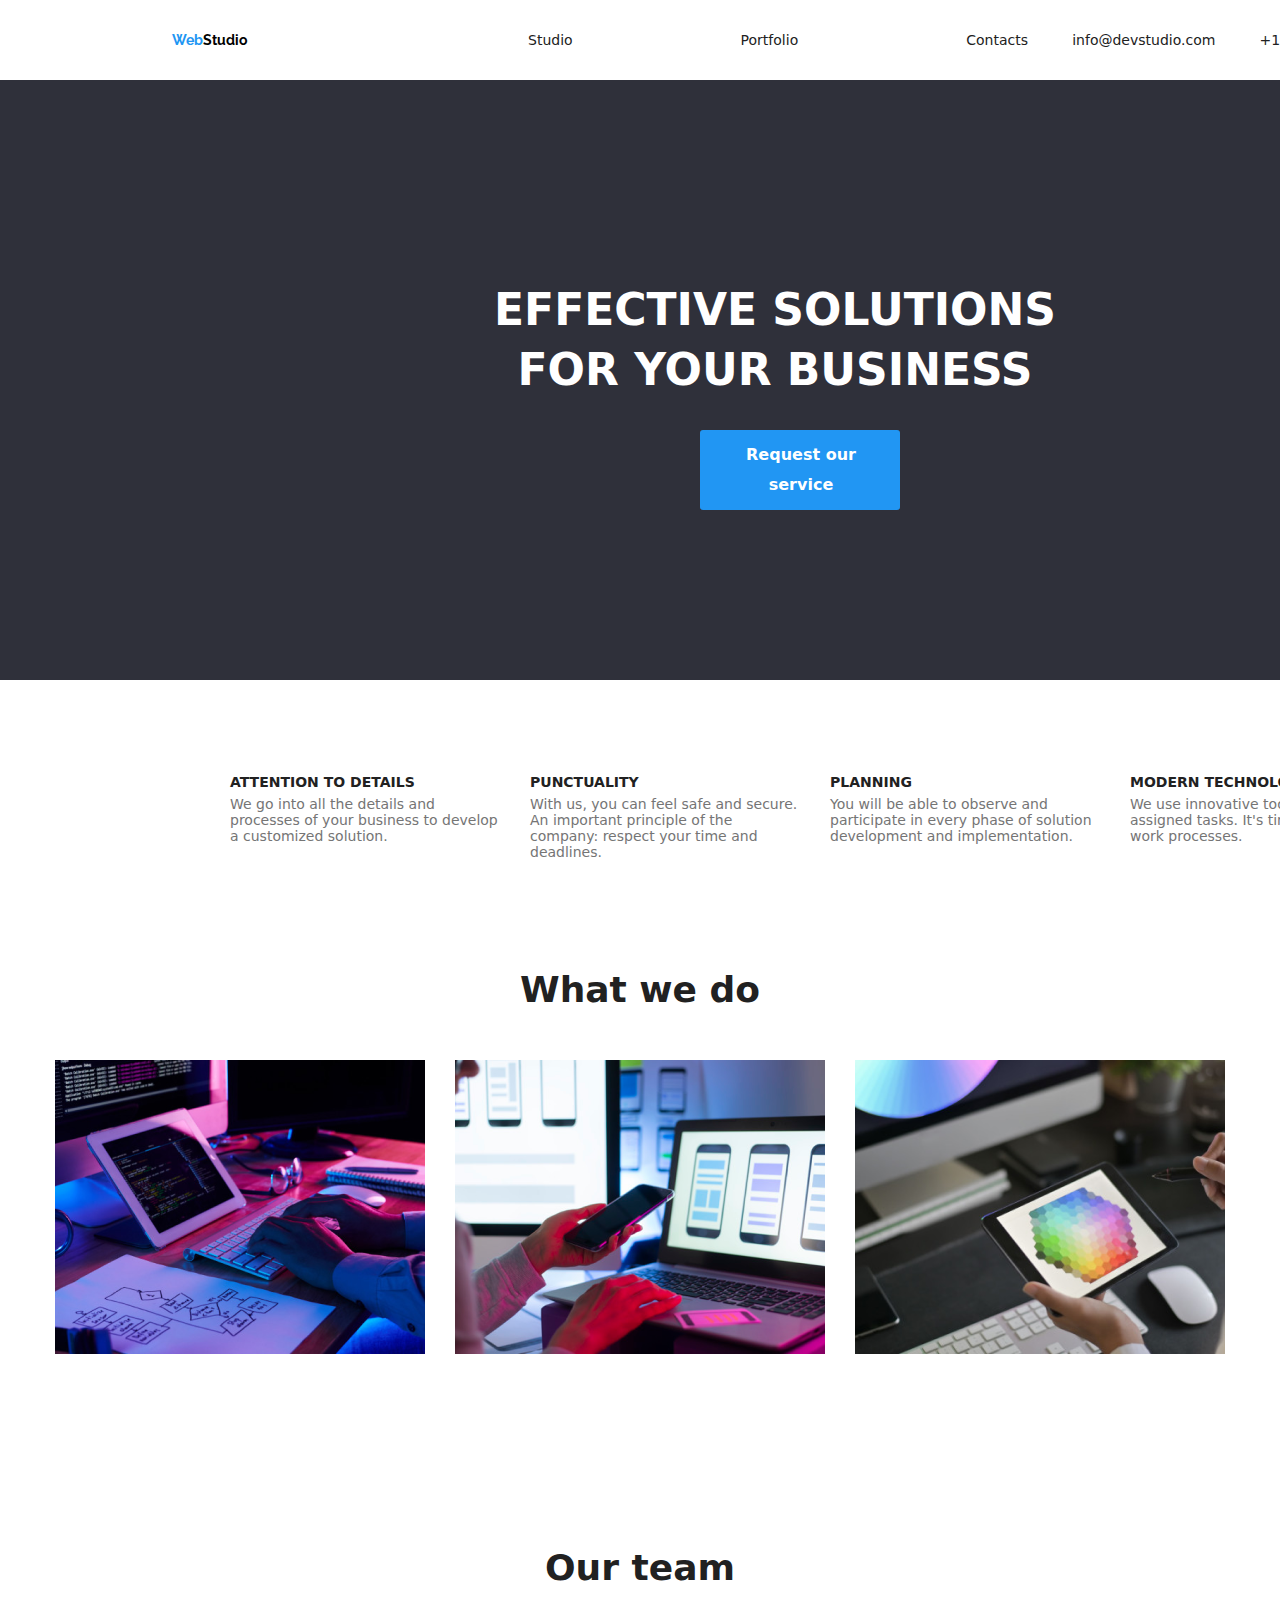
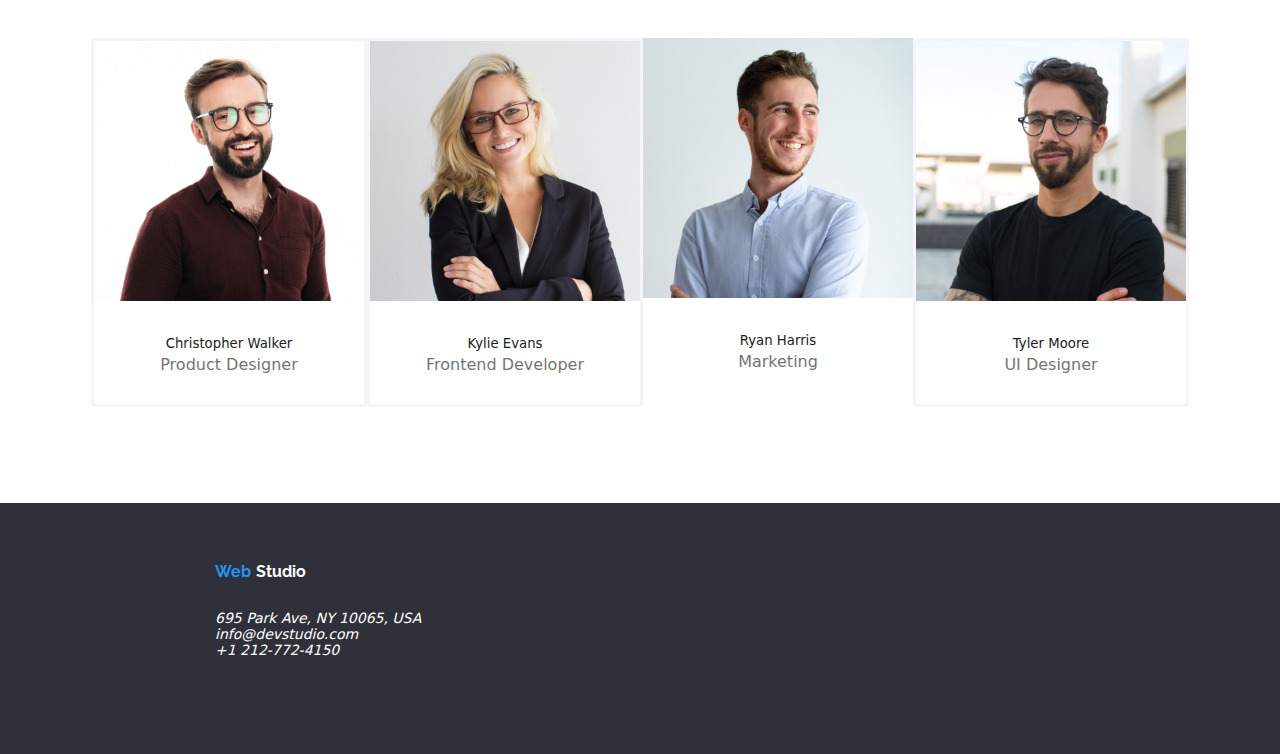
==== index.html @ 45a1cdd5 "Initial commit" ====
<!DOCTYPE html>
<html lang="en">
    <head>
        <meta charset="UTF-8">
        <meta http-equiv="x-ua-compatible" content="IE=edge">
        
        <meta name="veiwport" content="width=divice-width, inicial scale=1.0">
        
        <title>WebStudio</title>
    
        <link rel="preconnect" href="https://fonts.googleapis.com" />
        <link rel="preconnect" href="https://fonts.gstatic.com" crossorigin />
        <link href="https://fonts.googleapis.com/css2?family=Raleway:wght@700&family=Roboto:wght@400;500;700;900&display=swap"
        rel="stylesheet" />
        <link rel="stylesheet" href="./css/style.css" />
        <link rel="stylesheet" href="https://cdnjs.cloudflare.com/ajax/libs/modern-normalize/1.0.0/modern-normalize.min.css" />
        
    </head>

    <body>

        <header class="global-header">
        <div class="header-container">
            <div class="webstudio-container">
              <a class="link-class" href="./webstudio.html">
               <span class="text-blue">Web</span>
               <span class="text-white">Studio</span></a>
            </div>
            <div class="navigation-container">
                <nav class="main-navigation">
                    <ul class="list-class">
                        <li><a href="./index.html" class="nav-link" aria-current="true">Studio</a></li>
                        <li><a href="./portfolio.html" class="nav-link">Portfolio</a></li>
                        <li><a href="./contacts.html" class="nav-link">Contacts</a></li>
                     </ul>
            </div>
            
            <div class="contact-container">
                <ul class="contact">
                    <li><a class="mail-class" href="mailto:info@devstudio.com">
                            info@devstudio.com</a></li>
                    <li><a class="tel-class" href="tel:+12127724150">
                            +1 212-772-4150</a></li>
                </ul>
            </div>
            </nav>
        </div>
        </header>
    <main class="main-container">
     <section class="first-section">
        <div class="first-section-container">
            <h1 class="head-text">EFFECTIVE SOLUTIONS FOR YOUR BUSINESS</h1>
            <button class="button1" type="button">Request our service</button>
        </div>    
        </section>

        <section class="second-section">
            <div class="second-section-container">
                <ul class="text-list">
                    <li>
                        <h2 class="htwo-text">ATTENTION TO DETAILS </h2>
                        <p class="ptwo-text">We go into all the details and processes of your business to develop a customized solution.</p>
                    </li>
                    <li>
                        <h2 class="htwo-text">PUNCTUALITY</h2>
                        <p class="ptwo-text">With us, you can feel safe and secure. An important principle of the company: respect your time and deadlines.</p>
                    </li>
                    <li>
                        <h2 class="htwo-text">PLANNING</h2>
                        <p class="ptwo-text">You will be able to observe and participate in every phase of solution development and implementation.</p>
                    </li>
                    <li>
                        <h2 class="htwo-text">MODERN TECHNOLOGIES</h2>
                        <p class="ptwo-text">We use innovative tools to solve assigned tasks. It's time to simplify work processes.</p>
                    </li>
                </ul>
            </div>
        </section>
    
        
        <section class="section-three">
            <div class="section-three-container">
            <h3 class="hthree-text">What we do</h3>
            <ul class="image-whatwedo">
                <li>
            <img src="./images/img1.png" alt="laptop 1" width="370" height="294"/>
            </li>
            <li>
            <img src="./images/box2.png" alt="laptop 2" width="370" height="294"/>
            </li>
            <li>
            <img src="./images/box3.png" alt="laptop 3" width="370" height="294"/>
            </li>
             </ul>
            </div>
        </section>
        <section class="section-four">
            <div class="fourth-section-continer">
            <h4 class="hfour-text">Our team</h4>
            
           <ul class="image-ourteam">
            <li class="walker-container">
             <img src="./images/img11.jpg" alt="Christopher Walker" width="270" height="260"/>
             <h5 class="hfive-text">Christopher Walker</h5>
             <p class="pfour-text">Product Designer</p>
            </li>
            <li class="kylie-container">
              <img src="./images/img22.jpg" alt="Kylie Evans" width="270" height="260"/>
              <h5 class="hfive-text">Kylie Evans</h5>
              <p class="pfour-text">Frontend Developer</p>
            </li>
            <li class="ryan-container">
              <img src="./images/img33.jpg" alt="Ryan Harris" width="270" height="260"/>

                <h5 class="hfive-text">Ryan Harris</h5>
                <p class="pfour-text">Marketing</p>
            </li>
           <li class="tyler-container">
            <img src="./images/img44.jpg" alt="Tyler Moore" width="270" height="260"/>
        
                <h5 class="hfive-text">Tyler Moore</h5>
                <p class="pfour-text">UI Designer</p>
            </li>
           </ul>
           </div>
        </section>   
    </main>  
    
    <footer class="global-footer">
        <div class="footer-container">
        <section class="footer-section">
            <div class="web-studio2">
            <span class="blue-text">Web</span>
            <span class="white-text">Studio</span>
            </div>
            <address class="footer-address">
                695 Park Ave, NY 10065, USA<br>
                <p class="mail-text">
                    info@devstudio.com</p>
                <p class="tel-text">+1 212-772-4150</p>
    
            </address>

        </section>
        </div>
     </footer>
     </body>
</html>
---- css/style.css ----
:root{
    --link-color: #212121;
        --heading-font-family: system-ui, -apple-system, BlinkMacSystemFont, 'Segoe UI', Roboto, Oxygen, Ubuntu, Cantarell, 'Open Sans', 'Helvetica Neue', sans-serif;;
    --link-hover-color: #2196f3; 
    }
/*-- syles canceling--*/
h1,
h2,
h3, 
h4,
h5,
p {
    margin: 0;
}

ul {
    list-style: none;
    padding:  0;
    margin: 0;
}
a {
    text-decoration: none;
}
/**--Header container--*/

.header-container {
    display: flex;
    flex-direction: row;
    width: 1600px;
    height: 80px;
    align-items: center;
    padding-left: 13.4375%;
    padding-right: 13.4375%;
}  
.webstudio-container {
      display: flex;
      width: 100%;
    flex-direction: row;
    justify-content: space-between;
}

       
.link-class {
    display: flex;
    align-items: center;
    margin: auto;
    width: 100%;
}

.navigation-container ul{
    display: flex;
    width: 500px;
    justify-content: space-between;
    flex-direction: row;
    align-content: center;
}
.main-navigation ul {
    display: flex;
      justify-content: space-between;
    align-content: center;
}

.contact-container ul {
    display: flex;
    justify-content: space-evenly;
    width: 400px;
    align-content: center;

}



.link-class {
    font-family: 'Raleway',sans-serif;
    font-weight: 600;
    font-size: 26 px;
    text-decoration: none;
}
    .text-blue {
            color: var(--link-hover-color);
        }
    
        .text-white {
            color: #000000;
        }
    
.global-header {
    background-color: #ececec;
    font-family: var(--heading-font-family);
    font-size: 14px;
    font-weight: 500;
 }
 
/*--Link section first page--*/


 .list-class {
    list-style-type: none;
    color: #212121;
    
}
.true {
     color: var(--link-hover-color);
}
 a:link,
 a:visited {
    color: rgba(33, 33, 33, 1);
    text-decoration: none;
}
 a:hover {
    color: var(--link-hover-color);
}
 a:focus {
    color: var(--link-hover-color);
}

 .list-class { 
    cursor:poiter;
}

/*--Contact first page--*/
 .contact {
    list-style-type: none;
    }

.contact a:link,
.contact a:visited{
    color:#212121;
    text-decoration: none;
}
 .contact a:hover {
    color: var(--link-hover-color);
    
}
.contact a:focus {
    color:var(--link-hover-color);
}
 .contact a:active {
    color: var(--link-hover-color);
}

/*--first section first page--*/

.first-section{
    background: #2F303A;
    text-align: center;
    
}
.first-section-container {
    margin: 0%;
    padding: 200px 452px 280px 452px;
    width: 1600px;
    height: 600px;
}
.head-text{
    width: 646px;
    margin-top: 0;
    margin-bottom: 30px;
}
.first-section .head-text {
    font-weight: 900;
    font-size: 44px;
    line-height: 60px;
    letter-spacing: 6%;
    color: #ffff;
    text-align: center;
    font-family: var(--heading-font-family);
}
.button1{
    width: 200px;
    padding: 10px 19px 10px 21px;
    height: 50 px;
}
 .button1 {
    background-color: var(--link-hover-color);
        border: none;
        color: white;
        text-align: center;
        text-decoration: none;
        display: inline-block;
        font-size: 16px;
        font-weight: 700;
        letter-spacing: 6%;
        size: 16px;
        line-height: 30px;
        border-radius: 3px;
        font-family: var(--heading-font-family);
        
}
 .button1:hover{
       background-color: #188CE8;
}
/*--second section first page--*/


.second-section-container{
    display:flex;
    flex-shrink: 0;
}
.text-list {
    width:1170px;
    height: 101px;
    margin-top: 94px;
    margin-right: 215px;
    margin-left: 215px;
}

.second-section {
    background: #fff;
    list-style-type: none;
}

.htwo-text {
    width: 270px;
    height: 16px;
}

.htwo-text {
    font-weight: 700;
    font-size: 14px;
    letter-spacing: 3%;
    color: #212121;
    font-family: var(--heading-font-family);
    margin-left: 15px;
    margin-right: 15px;
    
    
}
 .text-list {
    list-style-type: none;
    display: flex;
}

.ptwo-text{
    width: 270px;
    height: 75px;
    margin-top: 6px;
    margin-left: 15px;
    margin-right: 15px;
}
.ptwo-text {
    font-weight: 400;
    font-size: 14px;
    letter-spacing: 3%;
    color: #757575;
    font-family: var(--heading-font-family);
}

/*--tirth section first page--*/

.section-three-continer {
    display: flex;
    flex-direction: column;
    }
.hthree-text {
    display: flex;
    justify-content: center;
    margin-top: 94px;
    margin-left: 486px;
    margin-right: 486px;
   
}
.section-three {
    background-color: #fff;
}
.image-whatwedo {
    list-style-type: none;
    display:flex;
    justify-content: center;
    margin-top: 50px;
}
.image-whatwedo li {  
    margin-left: 15px;
    margin-right: 15px;
    margin-bottom: 94px;
}

 .hthree-text {
    font-weight: 700;
    font-size: 36px;
    text-align: center;
    letter-spacing: 3%;
    color: #212121;
    font-family: var(--heading-font-family);
       
}
/*--section four first page--*/

.fourth-section-continer{
    display: flex;
    width:100%;
    flex-direction: column;
}
.hfour-text {
    display: flex;
    justify-content: center;
    margin-top: 94px;
    margin-left: 502px;
    margin-right: 502px;
}
.fourth-section-continer ul{
    display: flex;
    margin-top: 50px ;
    justify-items: center;
    margin-left: 15px;
    margin-right: 15px;
    margin-bottom: 96px;
}
.walker-container{
    display:block;
    border-style: solid;
    border-color: #f5f4fA;
    border-radius: 0px 0px 4px 4px;
}
.kylie-container{
    display:block;
    border-style: solid;
    border-color: #f5f4fA;
    border-radius: 0px 0px 4px 4px;
}
.ryan-continer{
    display:block;
    border-style: solid;
    border-color: #f5f4fA;
    border-radius: 0px 0px 4px 4px;
}
.tyler-container{
    display: block;
    border-style: solid;
    border-color: #f5f4fA;
    border-radius: 0px 0px 4px 4px;
}
.hfive-text{
    margin-top: 30px;
    margin-bottom: 5px;
}
.pfour-text {
    margin-top: 5px;
    margin-bottom: 30px;
}
.image-ourteam {
    list-style-type: none;
    display: flex;
    justify-content: center;
}
.section-four {
    font-size: 16px;
    text-align: center;
    letter-spacing: 3%;
    font-family: var(--heading-font-family);
}

 .hfour-text {
    font-weight: 700;
    color: #212121;
    font-size: 36px;
}

 .hfive-text {
    font-weight: 500;
    color: #212121;
}

 .pfour-text {
    font-weight: 400;
    color: #757575;
    font-size: 16px;
}
/*--footer first page--*/

.footer-container {
    display: flex;
    width: 1600px;
    height: 251px;
}
.footer-section{
    display: bloc;
    margin-left: 215px;
}
.web-studio2 {
    display: block;
    margin-top: 60px;
    margin-bottom: 28px;
}
 
.global-footer {
    background: #2F303A;
    text-align: left;
    
}
 .text-whites {
color: white;
}
 .footer-address {
    font-size: 14px;
    font-weight: 400;
    letter-spacing: 3%;
    color: #fff;
    font-family: var(--heading-font-family);
}


.blue-text {
    color: var(--link-hover-color);
    font-family: 'Raleway';
    font-weight: 700;
    font-size: 26 px;
}
.white-text {
    color: white;
    font-family: 'Raleway';
    font-weight: 700;
    font-size: 26 px;
}
.mail-class {
    color: #fff
}

.tel-text {
    color: #fff
}

/*--second-page--*/

.link-class {
    font-family: 'Raleway';
    font-weight: 700;
    font-size: 26 px;
    text-decoration: none;
}

.text-blue {
    color: var(--link-hover-color);
}

.text-white {
    color: #000000;
}

.global-header {
    background-color: #fff;
    font-size: 14px;
    font-weight: 500;
    display: inline;
    font-family: var(--heading-font-family);
    text-decoration: none;
}
/*--navigation second page--*/


.current {
    color: var(--link-hover-color);
}

 .main-navigation a:link,
 .main-navigation a:visited {
    color: rgba(33, 33, 33, 1);
    text-decoration: none;
}

.main-navigation a:hover {
    color: var(--link-hover-color);
}

 .main-navigation a:focus {
    color: var(--link-hover-color);
}
 .main-navigation a:active {
    color: var(--link-hover-color);
}

 .main-navigation {
    cursor: poiter;
}

/*--contact second page--*/

 .mail-class a:link,
 .mail-class a:visited {
    color: #212121;
    text-decoration: none;
}

 .mail-class a:hover {
    color: var(--link-hover-color);
}

 .mail-class {
    cursor: pointer;
}
 .mail-class a:focus {
    color: var(--link-hover-color);
}
 .mail-class a:active {
    color: var(--link-hover-color);
}

 .tel-text a:link,
 .tel-text a:visited {
    color: #212121;
}

 .tel-text a:hover {
    color: var(--link-hover-color);
    text-decoration: none;
}
 .tel-text a:focus {
    color: var(--link-hover-color);
} 
 .tel-text a:active {
    color: var(--link-hover-color); 
}
 .tel-text {
    cursor: poiter;
}

/*--buttun section second page--*/
.button-class {
    list-style-type: none;
}
 .button {
    background-color: #F5F4FA;
        border: none;
        color: #212121;
        text-align: center;
        text-decoration: none;
        display:inline;
        font-size: 16px;
        font-weight: 500;
        letter-spacing: 3%;
        size: 16px;
        line-height: 26px;
        border-radius: 3px;
        cursor: pointer;
        list-style-type: none;
        font-family: var(--heading-font-family);
        }
 .button:hover {
    background-color: var(--link-hover-color);
    
    color: white;
}
.button:focus {
   background-color: var(--link-hover-color);
   color: white;
}
 


/*--image section second page--*/
.image-class {
    list-style-type: none;
}
 .image-text {
    font-weight: 700;
    font-size: 18px;
    letter-spacing: 6%;
    color:#212121;
    font-family: var(--heading-font-family);

}

 .description-text {
    font-weight: 400;
    font-size: 16px;
    letter-spacing: 3%;
    color:#757575;
    font-family: var(--heading-font-family);
}

/*--footer second page--*/

.global-footer {
    background: #2F303A;
    text-align: left;


}

 .text-whites {
    color: white;
}

 .footer-address {
    font-size: 14px;
    font-weight: 400;
    letter-spacing: 3%;
    color: #fff;
    font-family: var(--heading-font-family);
}

 .blue-text {
    color: var(--link-hover-color);
    font-family: 'Raleway';
    font-weight: 700;
    font-size: 26 px;
}

 .white-text {
    color: white;
    font-family: 'Raleway';
    font-weight: 700;
    font-size: 26 px;
}

 .mail-class {
    color: #fff
}

 .tel-text {
    color: #fff
}
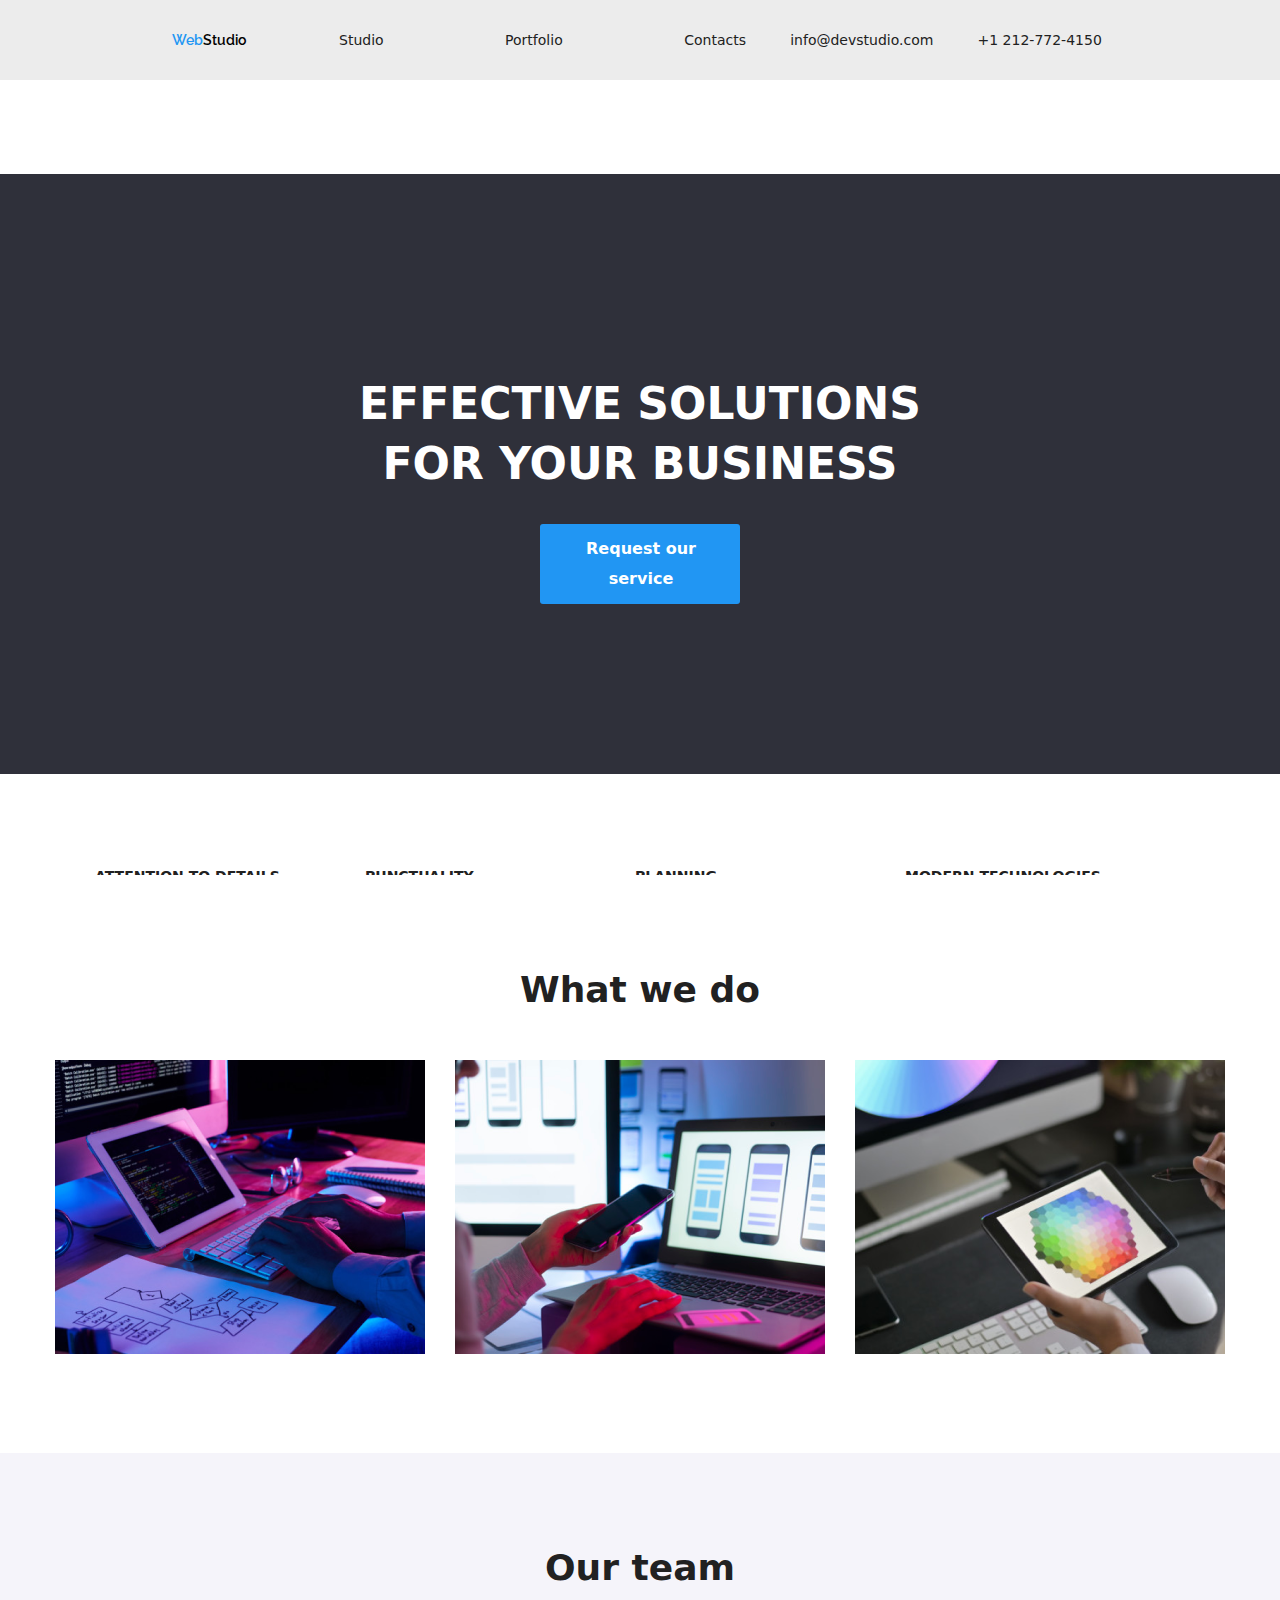
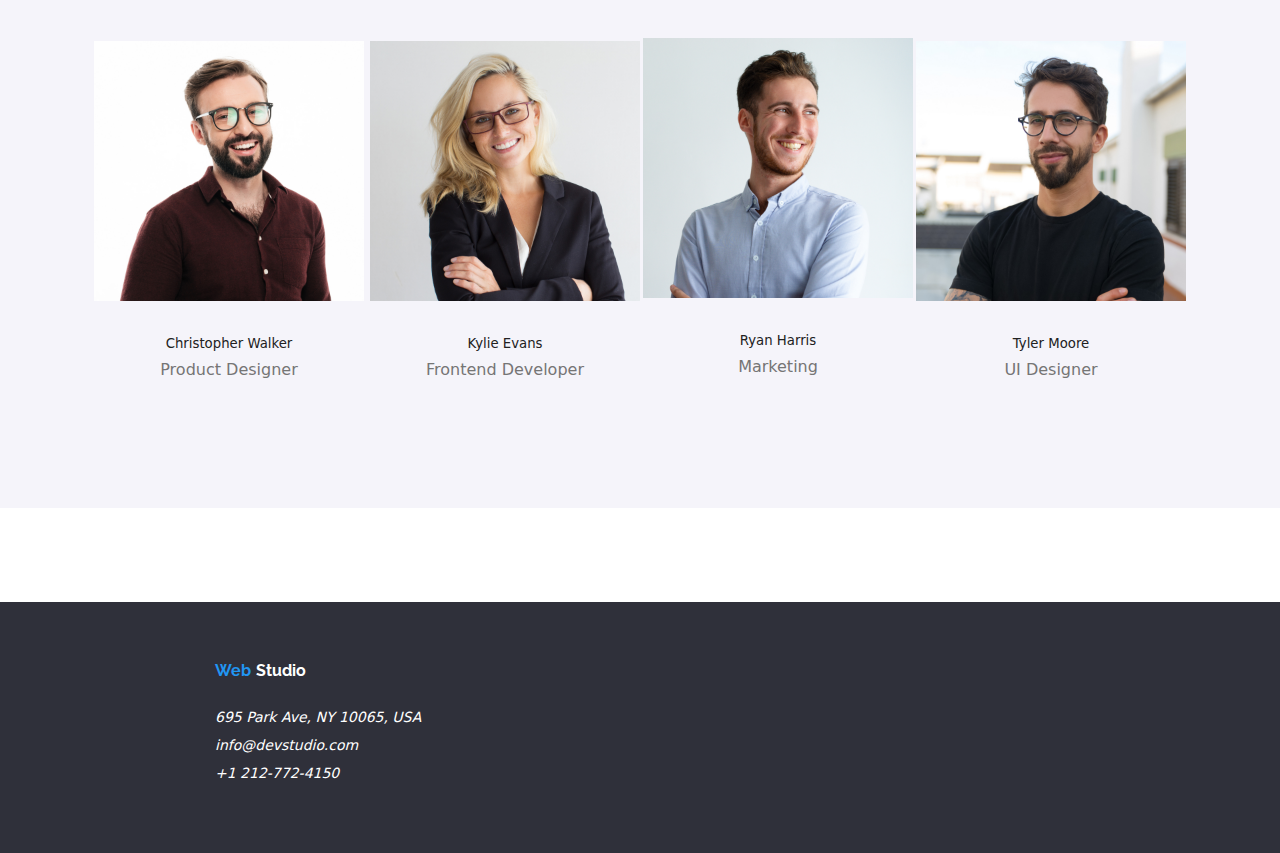
==== commit 51884dea: "add containers" ====
--- a/index.html
+++ b/index.html
@@ -12,15 +12,15 @@
         <link rel="preconnect" href="https://fonts.gstatic.com" crossorigin />
         <link href="https://fonts.googleapis.com/css2?family=Raleway:wght@700&family=Roboto:wght@400;500;700;900&display=swap"
         rel="stylesheet" />
+        
+        <link rel="stylesheet" href="https://cdnjs.cloudflare.com/ajax/libs/modern-normalize/1.0.0/modern-normalize.min.css" />
         <link rel="stylesheet" href="./css/style.css" />
-        <link rel="stylesheet" href="https://cdnjs.cloudflare.com/ajax/libs/modern-normalize/1.0.0/modern-normalize.min.css" />
-        
     </head>
 
     <body>
-
-        <header class="global-header">
-        <div class="header-container">
+        <div class="global-container">
+          <header class="global-header">
+            <div class="header-container">
             <div class="webstudio-container">
               <a class="link-class" href="./webstudio.html">
                <span class="text-blue">Web</span>
@@ -29,7 +29,7 @@
             <div class="navigation-container">
                 <nav class="main-navigation">
                     <ul class="list-class">
-                        <li><a href="./index.html" class="nav-link" aria-current="true">Studio</a></li>
+                        <li><a href="./index.html" class="nav-link current">Studio</a></li>
                         <li><a href="./portfolio.html" class="nav-link">Portfolio</a></li>
                         <li><a href="./contacts.html" class="nav-link">Contacts</a></li>
                      </ul>
@@ -46,6 +46,9 @@
             </nav>
         </div>
         </header>
+
+
+        
     <main class="main-container">
      <section class="first-section">
         <div class="first-section-container">
@@ -134,7 +137,7 @@
             <span class="white-text">Studio</span>
             </div>
             <address class="footer-address">
-                695 Park Ave, NY 10065, USA<br>
+              <div class="foot-address">695 Park Ave, NY 10065, USA</div>
                 <p class="mail-text">
                     info@devstudio.com</p>
                 <p class="tel-text">+1 212-772-4150</p>
@@ -144,5 +147,6 @@
         </section>
         </div>
      </footer>
+    </div>
      </body>
 </html>--- a/css/style.css
+++ b/css/style.css
@@ -22,20 +22,25 @@
 a {
     text-decoration: none;
 }
+
+.global-continer{
+    display: inline-block;
+        width: 1200 px;
+}
 /**--Header container--*/
 
 .header-container {
     display: flex;
     flex-direction: row;
-    width: 1600px;
+    width: 100%;
     height: 80px;
     align-items: center;
     padding-left: 13.4375%;
     padding-right: 13.4375%;
 }  
 .webstudio-container {
-      display: flex;
-      width: 100%;
+    display: flex;
+    width: 100%;
     flex-direction: row;
     justify-content: space-between;
 }
@@ -43,17 +48,17 @@
        
 .link-class {
     display: flex;
-    align-items: center;
-    margin: auto;
-    width: 100%;
+    width: 100%;
+    
 }
 
 .navigation-container ul{
     display: flex;
     width: 500px;
-    justify-content: space-between;
+    justify-content: space-arround;
     flex-direction: row;
     align-content: center;
+    padding-left: 93px;
 }
 .main-navigation ul {
     display: flex;
@@ -91,18 +96,20 @@
     font-size: 14px;
     font-weight: 500;
  }
- 
+ .current {
+    color: var(--link-hover-color);
+ }
+
+
+
 /*--Link section first page--*/
 
-
  .list-class {
     list-style-type: none;
     color: #212121;
     
 }
-.true {
-     color: var(--link-hover-color);
-}
+
  a:link,
  a:visited {
     color: rgba(33, 33, 33, 1);
@@ -150,13 +157,13 @@
 .first-section-container {
     margin: 0%;
     padding: 200px 452px 280px 452px;
-    width: 1600px;
+    width: 100%;
     height: 600px;
 }
 .head-text{
     width: 646px;
     margin-top: 0;
-    margin-bottom: 30px;
+    padding-bottom: 30px;
 }
 .first-section .head-text {
     font-weight: 900;
@@ -196,14 +203,14 @@
 
 .second-section-container{
     display:flex;
-    flex-shrink: 0;
+    width: 100%;
 }
 .text-list {
     width:1170px;
     height: 101px;
-    margin-top: 94px;
-    margin-right: 215px;
-    margin-left: 215px;
+    padding-top: 94px;
+    padding-right: 215px;
+    padding-left: 215px;
 }
 
 .second-section {
@@ -222,8 +229,8 @@
     letter-spacing: 3%;
     color: #212121;
     font-family: var(--heading-font-family);
-    margin-left: 15px;
-    margin-right: 15px;
+    padding-left: 15px;
+    padding-right: 15px;
     
     
 }
@@ -235,9 +242,9 @@
 .ptwo-text{
     width: 270px;
     height: 75px;
-    margin-top: 6px;
-    margin-left: 15px;
-    margin-right: 15px;
+    padding-top: 6px;
+    padding-left: 15px;
+    padding-right: 15px;
 }
 .ptwo-text {
     font-weight: 400;
@@ -252,13 +259,14 @@
 .section-three-continer {
     display: flex;
     flex-direction: column;
+    width:100%;
     }
 .hthree-text {
     display: flex;
     justify-content: center;
-    margin-top: 94px;
-    margin-left: 486px;
-    margin-right: 486px;
+    padding-top: 94px;
+    padding-left: 486px;
+    padding-right: 486px;
    
 }
 .section-three {
@@ -268,12 +276,14 @@
     list-style-type: none;
     display:flex;
     justify-content: center;
-    margin-top: 50px;
+    padding-top: 50px;
+    max-width: 100%;
+    height:auto;
 }
 .image-whatwedo li {  
-    margin-left: 15px;
-    margin-right: 15px;
-    margin-bottom: 94px;
+    padding-left: 15px;
+    padding-right: 15px;
+    padding-bottom: 94px;
 }
 
  .hthree-text {
@@ -291,53 +301,62 @@
     display: flex;
     width:100%;
     flex-direction: column;
+    background-color: #f5f4fA;
 }
 .hfour-text {
     display: flex;
     justify-content: center;
-    margin-top: 94px;
-    margin-left: 502px;
-    margin-right: 502px;
+    padding-top: 94px;
+    padding-left: 502px;
+    padding-right: 502px;
 }
 .fourth-section-continer ul{
     display: flex;
-    margin-top: 50px ;
+    padding-top: 50px ;
     justify-items: center;
-    margin-left: 15px;
-    margin-right: 15px;
-    margin-bottom: 96px;
+    padding-left: 15px;
+    padding-right: 15px;
+    padding-bottom: 96px;
 }
 .walker-container{
     display:block;
     border-style: solid;
     border-color: #f5f4fA;
     border-radius: 0px 0px 4px 4px;
+    max-width: 100%;
+    height: auto;
 }
 .kylie-container{
     display:block;
     border-style: solid;
     border-color: #f5f4fA;
     border-radius: 0px 0px 4px 4px;
+    max-width: 100%;
+    height: auto;
 }
 .ryan-continer{
     display:block;
     border-style: solid;
     border-color: #f5f4fA;
     border-radius: 0px 0px 4px 4px;
+    max-width: 100%;
+    height: auto;
 }
 .tyler-container{
     display: block;
     border-style: solid;
     border-color: #f5f4fA;
     border-radius: 0px 0px 4px 4px;
+    max-width: 100%;
+    height: auto;
 }
 .hfive-text{
-    margin-top: 30px;
-    margin-bottom: 5px;
+    padding-top: 30px;
+    padding-bottom: 5px;
 }
 .pfour-text {
-    margin-top: 5px;
-    margin-bottom: 30px;
+    padding-top: 5px;
+    padding-bottom: 30px;
 }
 .image-ourteam {
     list-style-type: none;
@@ -371,17 +390,19 @@
 
 .footer-container {
     display: flex;
+    width: 100%;
+    
+}
+.footer-section{
+    display: bloc;
+    padding-left: 215px;
     width: 1600px;
     height: 251px;
 }
-.footer-section{
-    display: bloc;
-    margin-left: 215px;
-}
 .web-studio2 {
     display: block;
-    margin-top: 60px;
-    margin-bottom: 28px;
+    padding-top: 60px;
+    padding-bottom: 28px;
 }
  
 .global-footer {
@@ -392,14 +413,7 @@
  .text-whites {
 color: white;
 }
- .footer-address {
-    font-size: 14px;
-    font-weight: 400;
-    letter-spacing: 3%;
-    color: #fff;
-    font-family: var(--heading-font-family);
-}
-
+ 
 
 .blue-text {
     color: var(--link-hover-color);
@@ -413,19 +427,104 @@
     font-weight: 700;
     font-size: 26 px;
 }
+
+.footer-address {
+    font-size: 14px;
+    font-weight: 400;
+    letter-spacing: 3%;
+    color: #fff;
+    font-family: var(--heading-font-family);
+    }
+
+.foot-address{
+    padding-bottom: 12px;
+  }  
 .mail-class {
-    color: #fff
+    color: #fff;
 }
 
 .tel-text {
-    color: #fff
-}
+    color: #fff;
+    padding-top: 12px;
+}
+
+
 
 /*--second-page--*/
+h1,
+h2,
+h3,
+h4,
+h5,
+p {
+    margin: 0;
+}
+
+ul {
+    list-style: none;
+    padding: 0;
+    margin: 0;
+}
+
+a {
+    text-decoration: none;
+}
+.global-continer{
+    display: inline-block;
+    width: 1200 px;
+}
+.header-container {
+    display: flex;
+    flex-direction: row;
+    width: 100%;
+    height: 80px;
+    align-items: center;
+    padding-left: 13.4375%;
+    padding-right: 13.4375%;
+}
+
+.webstudio-container {
+    display: flex;
+    width: 100%;
+    flex-direction: row;
+    justify-content: space-between;
+}
+
 
 .link-class {
-    font-family: 'Raleway';
-    font-weight: 700;
+    display: flex;
+    width: 100%;
+
+}
+
+.navigation-container ul{
+    display: flex;
+    width: 500px;
+    justify-content: space-arround;
+    flex-direction: row;
+    align-content: center;
+    padding-left: 93px;
+}
+
+.main-navigation ul {
+    display: flex;
+    justify-content: space-between;
+    align-content: center;
+}
+
+.contact-container ul {
+    display: flex;
+    justify-content: space-evenly;
+    width: 400px;
+    align-content: center;
+
+}
+
+
+
+.link-class {
+    font-family: 'Raleway', sans-serif;
+    font-weight: 600;
     font-size: 26 px;
     text-decoration: none;
 }
@@ -439,87 +538,101 @@
 }
 
 .global-header {
-    background-color: #fff;
+    background-color: #ececec;
+    font-family: var(--heading-font-family);
     font-size: 14px;
     font-weight: 500;
-    display: inline;
-    font-family: var(--heading-font-family);
-    text-decoration: none;
-}
-/*--navigation second page--*/
-
+}
 
 .current {
     color: var(--link-hover-color);
 }
 
- .main-navigation a:link,
- .main-navigation a:visited {
+
+
+/*--Link section second page--*/
+
+.list-class {
+    list-style-type: none;
+    color: #212121;
+
+}
+
+
+a:link,
+a:visited {
     color: rgba(33, 33, 33, 1);
     text-decoration: none;
 }
 
-.main-navigation a:hover {
-    color: var(--link-hover-color);
-}
-
- .main-navigation a:focus {
-    color: var(--link-hover-color);
-}
- .main-navigation a:active {
-    color: var(--link-hover-color);
-}
-
- .main-navigation {
+a:hover {
+    color: var(--link-hover-color);
+}
+
+a:focus {
+    color: var(--link-hover-color);
+}
+
+.list-class {
     cursor: poiter;
 }
 
-/*--contact second page--*/
-
- .mail-class a:link,
- .mail-class a:visited {
+/*--Contact second page--*/
+.contact {
+    list-style-type: none;
+}
+
+.contact a:link,
+.contact a:visited {
     color: #212121;
     text-decoration: none;
 }
 
- .mail-class a:hover {
-    color: var(--link-hover-color);
-}
-
- .mail-class {
-    cursor: pointer;
-}
- .mail-class a:focus {
-    color: var(--link-hover-color);
-}
- .mail-class a:active {
-    color: var(--link-hover-color);
-}
-
- .tel-text a:link,
- .tel-text a:visited {
-    color: #212121;
-}
-
- .tel-text a:hover {
-    color: var(--link-hover-color);
-    text-decoration: none;
-}
- .tel-text a:focus {
-    color: var(--link-hover-color);
-} 
- .tel-text a:active {
-    color: var(--link-hover-color); 
-}
- .tel-text {
-    cursor: poiter;
-}
+.contact a:hover {
+    color: var(--link-hover-color);
+
+}
+
+.contact a:focus {
+    color: var(--link-hover-color);
+}
+
+.contact a:active {
+    color: var(--link-hover-color);
+}
+
+
+
 
 /*--buttun section second page--*/
-.button-class {
-    list-style-type: none;
+.main-container {
+    display: grid;
+    width: 100%;
+    justify-content: center;
+    margin-top: 94px;
+    margin-bottom: 94px;
+    align-items: center; 
+    align-content: center;
+      
+    }
+
+.button-section ul {
+    list-style-type: none;
+    display: flex;
+    grid-template-columns: 64px 120px 83px 96px 121px;
+    grid-column-gap: 8px;
+    width: 516px;
+    height: 38px;
+    align-content: center;
+    justify-content: center;
+    flex-basis: calc((100%-40px)/5);
+    flex-wrap: nowrap;
+    padding-bottom: 50px;
+      
+
 }
  .button {
+    
     background-color: #F5F4FA;
         border: none;
         color: #212121;
@@ -531,11 +644,15 @@
         letter-spacing: 3%;
         size: 16px;
         line-height: 26px;
-        border-radius: 3px;
+        border-radius: 4px;
         cursor: pointer;
         list-style-type: none;
         font-family: var(--heading-font-family);
-        }
+        padding-top: 6px;
+        padding-left: 22px;
+        padding-right: 22px;
+        padding-bottom: 6px;
+ }
  .button:hover {
     background-color: var(--link-hover-color);
     
@@ -545,13 +662,19 @@
    background-color: var(--link-hover-color);
    color: white;
 }
- 
+
 
 
 /*--image section second page--*/
-.image-class {
-    list-style-type: none;
-}
+.image-class{
+    list-style-type: none;
+    display:flex;
+    flex-wrap: wrap;
+    align-items: center;
+    width: 100%;
+    
+}
+
  .image-text {
     font-weight: 700;
     font-size: 18px;
